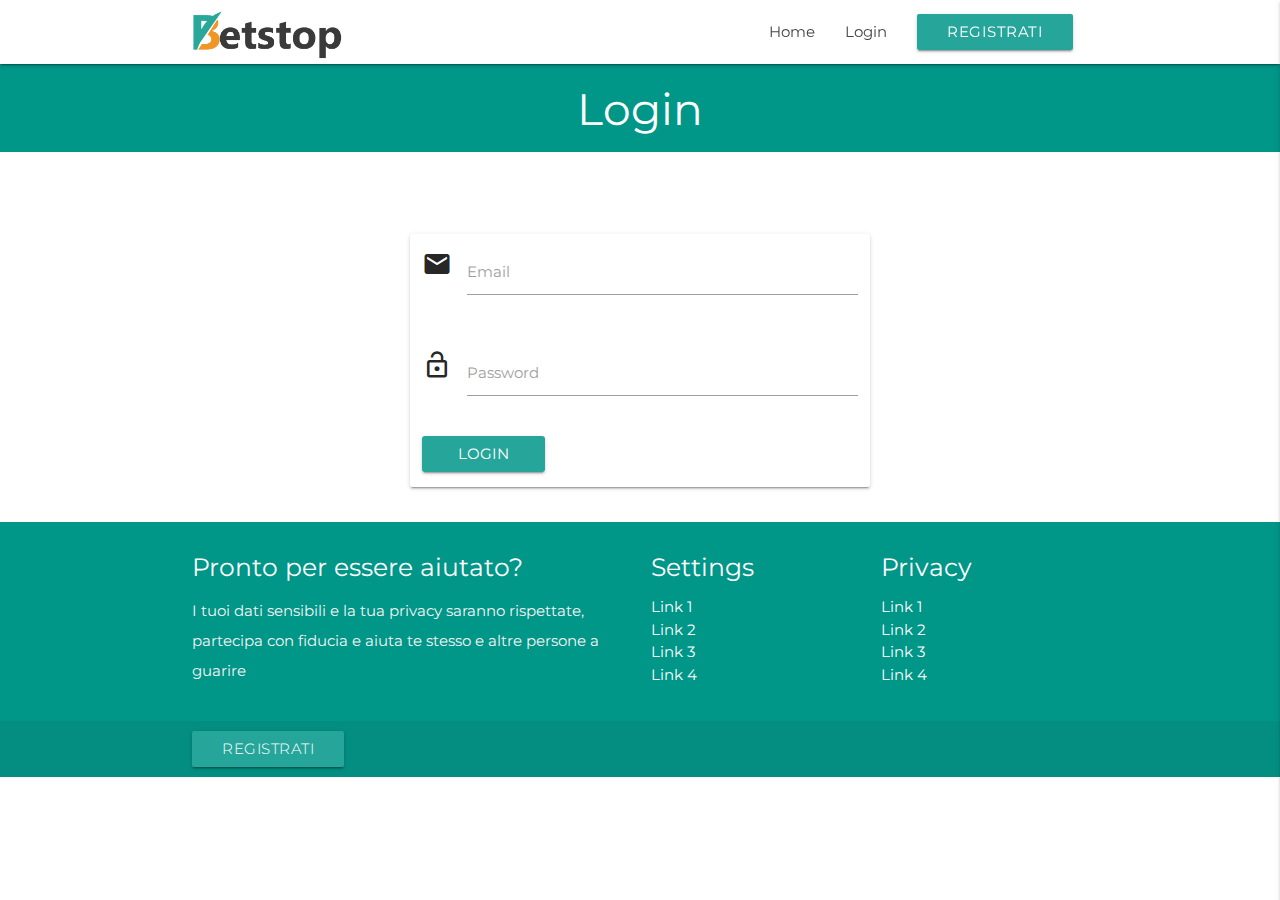
==== login.html @ 393b6f46 "added all page elements" ====
<!DOCTYPE html>
<html lang="en">
<head>
  <meta http-equiv="Content-Type" content="text/html; charset=UTF-8"/>
  <meta name="viewport" content="width=device-width, initial-scale=1"/>
  <title>Betstop - Login</title>
  <link rel="shortcut icon" type="image/png" href="img/favicon-logo.png"/>

  <!-- CSS  -->
  <link href="https://fonts.googleapis.com/icon?family=Material+Icons" rel="stylesheet">
  <link href="css/materialize.css" type="text/css" rel="stylesheet" media="screen,projection"/>
  <link href="https://fonts.googleapis.com/css?family=Montserrat" rel="stylesheet">
  <link rel="stylesheet" href="css/slick.css">
  <link rel="stylesheet" href="css/slick-theme.css">
  <link href="css/style.css" type="text/css" rel="stylesheet" media="screen,projection"/>
</head>
<body>
<main>
    <div class="navbar-fixed">
     <nav class="white" role="navigation">
        <div class="nav-wrapper container">
          <a id="logo-container" href="index.html" class="brand-logo"><img src="img/bstop-logo.png" alt="Logo Betstop"></a>
          <ul class="right hide-on-med-and-down">
            <li><a href="index.html">Home</a></li>
            <li><a href="login.html">Login</a></li>
            <li><a href="#modal1" class="waves-effect waves-light btn modal-trigger" data-target="modal1">Registrati</a></li>
          </ul>

          <ul id="nav-mobile" class="side-nav">
            <li><a href="#perche"><i class="material-icons">&#xE7EF;</i> Chi siamo</a></li>
            <li><a href="login.html"><i class="material-icons">&#xE899;</i> Login</a></li>
            <li><a href="registrati.html" class="waves-effect waves-light btn">Registrati</a></li>
          </ul>
          <a href="#" data-activates="nav-mobile" class="button-collapse"><i class="material-icons">menu</i></a>
        </div>
      </nav>
     </div>
     
     <div class="banner valign-wrapper teal">
         <div class="container">
             <h3 class="white-text center-align">Login</h3>
         </div>
     </div>
     <section class="content">
         <div class="container">
             <div class="row">
                 <div class="col s12 m3"></div>
                 
                 <form class="col s12 m6 card">
                  <div class="row">
                    <div class="input-field col s12">
                      <i class="material-icons prefix">&#xE158;</i>
                      <input id="email" type="email" class="validate">
                      <label for="email">Email</label>
                    </div>
                  </div>
                  <div class="row">
                    <div class="input-field col s12">
                      <i class="material-icons prefix">&#xE898;</i>
                      <input id="password" type="password" class="validate">
                      <label for="password">Password</label>
                    </div>
                  </div>
                  <input type="submit" value="Login" class="waves-effect waves-light btn">
                </form>
                
                <div class="col s12 m3"></div>
             </div>
         </div>
     </section>
</main> 
   

  <footer class="page-footer teal">
    <div class="container">
      <div class="row">
        <div class="col l6 s12">
          <h5 class="white-text">Pronto per essere aiutato?</h5>
          <p class="grey-text text-lighten-4">I tuoi dati sensibili e la tua privacy saranno rispettate, partecipa con fiducia e aiuta te stesso e altre persone a guarire</p>


        </div>
        <div class="col l3 s12">
          <h5 class="white-text">Settings</h5>
          <ul>
            <li><a class="white-text" href="#!">Link 1</a></li>
            <li><a class="white-text" href="#!">Link 2</a></li>
            <li><a class="white-text" href="#!">Link 3</a></li>
            <li><a class="white-text" href="#!">Link 4</a></li>
          </ul>
        </div>
        <div class="col l3 s12">
          <h5 class="white-text">Privacy</h5>
          <ul>
            <li><a class="white-text" href="#!">Link 1</a></li>
            <li><a class="white-text" href="#!">Link 2</a></li>
            <li><a class="white-text" href="#!">Link 3</a></li>
            <li><a class="white-text" href="#!">Link 4</a></li>
          </ul>
        </div>
      </div>
    </div>
    <div class="footer-copyright">
      <div class="container">
      <!-- Modal Trigger -->
      <a class="waves-effect waves-light btn modal-trigger" href="#modal2">Registrati</a>
      </div>
      
    </div>
  </footer>
  
   <!-- MODALS -->
  <div id="modal1" class="modal">
    <div class="modal-content">
      <h4>Modal Header</h4>
      <div class="row">
        <form class="col s12">
          <div class="row">
            <div class="input-field col s12 m6">
              <input id="first_name" type="text" class="validate" data-length="15">
              <label for="first_name">Nome</label>
            </div>
            <div class="input-field col s12 m6">
              <input id="last_name" type="text" class="validate" data-length="10">
              <label for="last_name">Cognome</label>
            </div>
          </div>
          <div class="row">
            <div class="input-field col s12 m6">
              <input id="date-of-birth" type="text" class="validate datepicker">
              <label for="date">Data di Nascita</label>
            </div>
            <div class="input-field col s12 m6">
                <select multiple>
                  <option value="1">Italia</option>
                  <option value="2">Belgium</option>
                  <option value="3">Germania</option>
                </select>
                <label>Stato</label>
              </div>
          </div>
          <div class="row">
              <div class="input-field col s12 m6">
                <select multiple>
                  <option value="" disabled selected>Choose your option</option>
                  <option value="1">Modena</option>
                  <option value="2">Castelfranco</option>
                  <option value="3">Bomporto</option>
                </select>
                <label>Località</label>
              </div>
              <div class="input-field col s12 m6">
                <select>
                  <optgroup label="MO">
                    <option value="1">Modena</option>
                    <option value="2">Vignola</option>
                  </optgroup>
                  <optgroup label="BO">
                    <option value="3">Bologna</option>
                    <option value="4">Castelmaggiore</option>
                  </optgroup>
                </select>
                <label>Provincia</label>
              </div>
          </div>
          <div class="row">
            <div class="input-field col s12 m6">
              <input id="indirizzo" type="text" class="validate" data-length="20">
              <label for="first_name">Indirizzo</label>
            </div>
            <div class="input-field col s12 m6">
              <input id="cap" type="text" class="validate number" data-length="5">
              <label for="last_name">CAP</label>
            </div>
          </div>
          <div class="row">
            <div class="input-field col s12">
              <input id="email" type="email" class="validate">
              <label for="email">Email</label>
            </div>
          </div>
          <div class="row">
            <div class="input-field col s12">
              <input id="password" type="password" class="validate">
              <label for="password">Password</label>
            </div>
          </div>
          <div class="row">
            <div class="input-field col s12">
              <input id="password" type="password" class="validate">
              <label for="password">Repeat Password</label>
            </div>
          </div>
          <button class="btn waves-effect waves-light" type="submit" name="action">Invia
            <i class="material-icons right">send</i>
          </button>
        </form>
      </div>
    </div>
    <div class="modal-footer">
      <a href="#!" class="modal-action modal-close waves-effect waves-green btn-flat">Chiudi</a>
    </div>
  </div>
  
  <!-- Modal Structure Bottom Sheet -->
  <div id="modal2" class="modal bottom-sheet">
    <div class="modal-content">
      <h4>Modal Header</h4>
      <div class="row">
        <form class="col s12">
          <div class="row">
            <div class="input-field col s12 m6">
              <input id="first_name" type="text" class="validate" data-length="15">
              <label for="first_name">Nome</label>
            </div>
            <div class="input-field col s12 m6">
              <input id="last_name" type="text" class="validate" data-length="10">
              <label for="last_name">Cognome</label>
            </div>
          </div>
          <div class="row">
            <div class="input-field col s12 m6">
              <input id="date-of-birth" type="text" class="validate datepicker">
              <label for="date">Data di Nascita</label>
            </div>
            <div class="input-field col s12 m6">
                <select multiple>
                  <option value="1">Italia</option>
                  <option value="2">Belgium</option>
                  <option value="3">Germania</option>
                </select>
                <label>Stato</label>
              </div>
          </div>
          <div class="row">
              <div class="input-field col s12 m6">
                <select multiple>
                  <option value="" disabled selected>Choose your option</option>
                  <option value="1">Modena</option>
                  <option value="2">Castelfranco</option>
                  <option value="3">Bomporto</option>
                </select>
                <label>Località</label>
              </div>
              <div class="input-field col s12 m6">
                <select>
                  <optgroup label="MO">
                    <option value="1">Modena</option>
                    <option value="2">Vignola</option>
                  </optgroup>
                  <optgroup label="BO">
                    <option value="3">Bologna</option>
                    <option value="4">Castelmaggiore</option>
                  </optgroup>
                </select>
                <label>Provincia</label>
              </div>
          </div>
          <div class="row">
            <div class="input-field col s12 m6">
              <input id="indirizzo" type="text" class="validate" data-length="20">
              <label for="first_name">Indirizzo</label>
            </div>
            <div class="input-field col s12 m6">
              <input id="cap" type="text" class="validate number" data-length="5">
              <label for="last_name">CAP</label>
            </div>
          </div>
          <div class="row">
            <div class="input-field col s12">
              <input id="email" type="email" class="validate">
              <label for="email">Email</label>
            </div>
          </div>
          <div class="row">
            <div class="input-field col s12">
              <input id="password" type="password" class="validate">
              <label for="password">Password</label>
            </div>
          </div>
          <div class="row">
            <div class="input-field col s12">
              <input id="password" type="password" class="validate">
              <label for="password">Repeat Password</label>
            </div>
          </div>
          <button class="btn waves-effect waves-light" type="submit" name="action">Invia
            <i class="material-icons right">send</i>
          </button>
        </form>
      </div>
    </div>
    <div class="modal-footer">
      <a href="#!" class="modal-action modal-close waves-effect waves-green btn-flat">Chiudi</a>
    </div>
  </div>


  <!--  Scripts-->
  <script src="https://code.jquery.com/jquery-2.1.1.min.js"></script>
  <script src="js/materialize.min.js"></script>
  <script src="js/jquery.slides.min.js"></script>
  <script src="js/parallax.min.js"></script>
  <script src="js/slick.min.js"></script>
  <script src="js/app.js"></script>

  </body>
</html>
---- css/style.css ----
/*======== GLOBAL STYLES ===============*/
html {
    font-family: 'Montserrat', sans-serif;
}

body {
	-webkit-font-smoothing: antialiased;
	-moz-osx-font-smoothing: grayscale;
}

section {
    margin: 0 auto;
    padding-top: 5rem;
}

section#perche {
    width: 75%;
}
nav ul a,
nav .brand-logo {
  color: #444;
}
.brand-logo img {
    width: 150px;
    margin: 10px 0;
}

h3.sub-title, h4.sub-title, h5.sub-title {
    color: #26a69a;
}
h3.sub-title::after {
  display: block;
  content: "";
  height: 2px;
  background-color: #26a69a;
  width: 100px;
  margin: 20px auto 0 auto;
}

p {
  line-height: 2rem;
}

.button-collapse {
  color: #26a69a;
}

/*================== HEADER ============*/

.parallax-container {
  background: radial-gradient(rgba(0, 0, 0, 0.57), rgba(0, 0, 0, 0.71)), url('../img/support.jpg');
  min-height: 80vh;
  line-height: 0;
  height: auto;
  color: #fff;
}

.parallax-container .section {
    width: 100%;
  }

.title-primary {
    animation: fadeIn 2s;
}
.title-secondary {
    animation: moveInLeft 3s;
}

/*============== ABOUT =============*/
.heart {
    color: #ee9526;
   -webkit-animation: pulse 2s infinite;
           animation: pulse 2s infinite;
 }

.material-icons {
    font-size: 6rem;
}

section#perche .material-icon {
    color: red;
}

@media only screen and (max-width : 992px) {
  .parallax-container .section {
    position: absolute;
    top: 30%;
  }
  #index-banner .section {
    top: 10%;
  }
}

@media only screen and (max-width : 600px) {
  #index-banner .section {
    top: 0;
  }
}

.icon-block {
  padding: 0 15px;
}
.icon-block .material-icons {
  font-size: inherit;
}

/*============= FOOTER ============*/
footer.page-footer {
  margin: 0;
}

footer .footer-logo {
    width: 150px;
    max-width: 100%;
}
/*============= TESTIMONIAL && SLIDER ============*/
.thumbs {
    color: #26a69a;
    padding-top: 15px;
}

.slick-prev,
 .slick-next {
   background: #26a69a;
   width: 40px;
   height: 40px;
   z-index: 1;
 }
 .slick-prev:hover,
 .slick-next:hover {
   background: #ee9526;
 }
 .slick-prev {
   left: 0;
 }
 .slick-next {
   right: 0;
 }

/*=============== REGISTRATI && LOGIN =================*/
.waves-input-wrapper {
    margin-bottom: 15px;
}

/*=============== ANIMATIONS ================*/
@keyframes pulse {
   0% {
     -webkit-transform: scale(1);
             transform: scale(1);
   }
   45% {
     -webkit-transform: scale(1.1);
             transform: scale(1.1);
   }
   75% {
     -webkit-transform: scale(1.2);
             transform: scale(1.2);
   }
   100% {
     -webkit-transform: scale(1);
             transform: scale(1);
   }
 }

@keyframes moveInLeft {
    0% {
        opacity: 0;
        transform: translateX(-10rem);
    }
    80% {
        transform: translateX(1rem);
    }
    100% {
        opacity: 1;
        transform: translate(0);
    }
}

@keyframes fadeIn {
    0% {
        opacity: 0;
        transform: translateX(10rem);
    }
    80% {
        transform: translateX(-1rem);
    }
    100% {
        opacity: 1;
        transform: translate(0);
    }
}
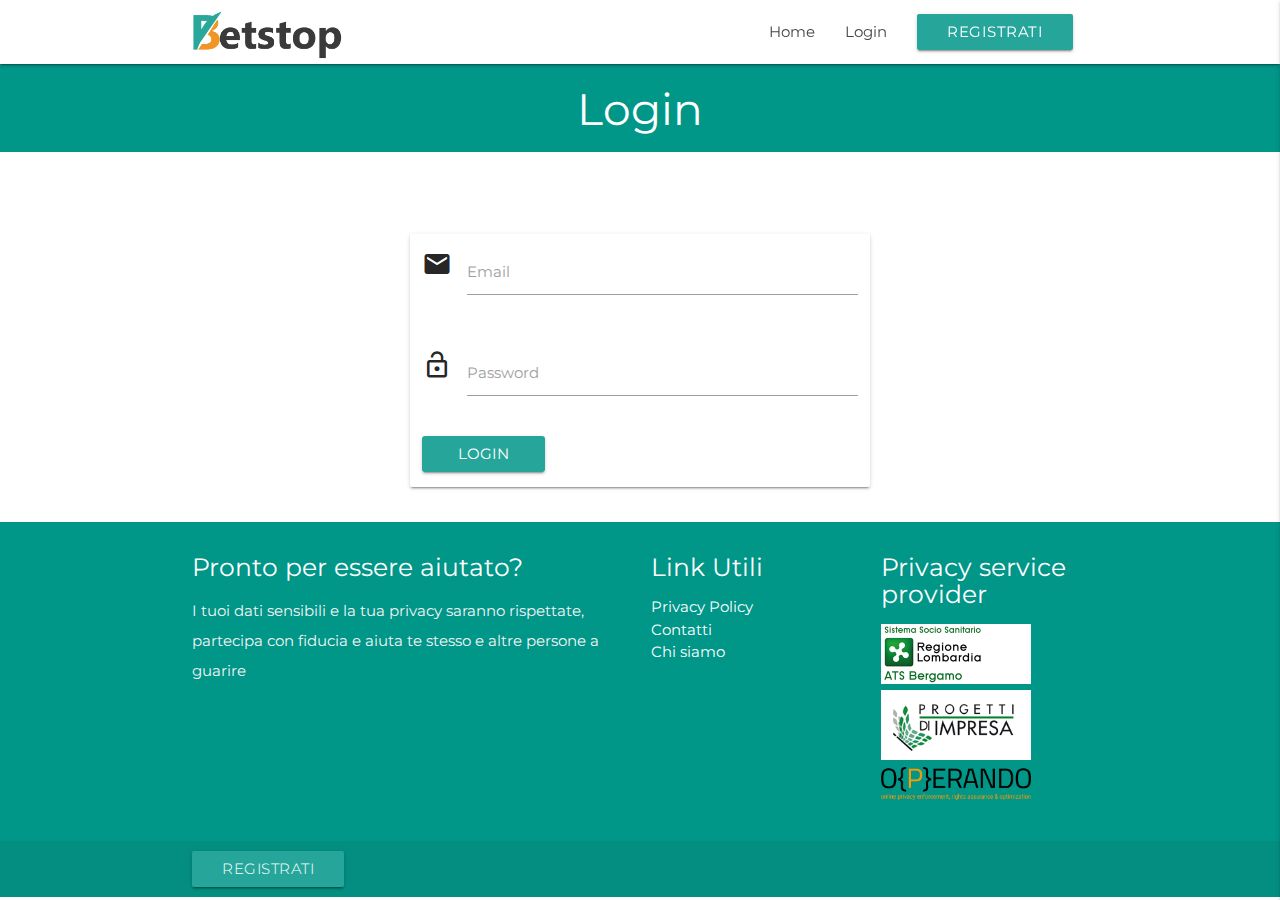
==== commit 38eb258b: "modified footer" ====
--- a/login.html
+++ b/login.html
@@ -71,43 +71,42 @@
 </main> 
    
 
-  <footer class="page-footer teal">
-    <div class="container">
-      <div class="row">
-        <div class="col l6 s12">
-          <h5 class="white-text">Pronto per essere aiutato?</h5>
-          <p class="grey-text text-lighten-4">I tuoi dati sensibili e la tua privacy saranno rispettate, partecipa con fiducia e aiuta te stesso e altre persone a guarire</p>
-
-
-        </div>
-        <div class="col l3 s12">
-          <h5 class="white-text">Settings</h5>
-          <ul>
-            <li><a class="white-text" href="#!">Link 1</a></li>
-            <li><a class="white-text" href="#!">Link 2</a></li>
-            <li><a class="white-text" href="#!">Link 3</a></li>
-            <li><a class="white-text" href="#!">Link 4</a></li>
-          </ul>
-        </div>
-        <div class="col l3 s12">
-          <h5 class="white-text">Privacy</h5>
-          <ul>
-            <li><a class="white-text" href="#!">Link 1</a></li>
-            <li><a class="white-text" href="#!">Link 2</a></li>
-            <li><a class="white-text" href="#!">Link 3</a></li>
-            <li><a class="white-text" href="#!">Link 4</a></li>
-          </ul>
-        </div>
-      </div>
-    </div>
-    <div class="footer-copyright">
-      <div class="container">
-      <!-- Modal Trigger -->
-      <a class="waves-effect waves-light btn modal-trigger" href="#modal2">Registrati</a>
-      </div>
-      
-    </div>
-  </footer>
+<footer class="page-footer teal">
+<div class="container">
+  <div class="row">
+    <div class="col l6 s12">
+      <h5 class="white-text">Pronto per essere aiutato?</h5>
+      <p class="grey-text text-lighten-4">I tuoi dati sensibili e la tua privacy saranno rispettate, partecipa con fiducia e aiuta te stesso e altre persone a guarire</p>
+    </div>
+
+    <div class="col l3 s12">
+      <h5 class="white-text">Link Utili</h5>
+      <ul>
+        <li><a class="white-text" href="#!">Privacy Policy</a></li>
+        <li><a class="white-text" href="#!">Contatti</a></li>
+        <li><a class="white-text" href="#!">Chi siamo</a></li>
+      </ul>
+    </div>
+
+    <div class="col l3 s12">
+      <h5 class="white-text">Privacy service provider</h5>
+      <ul>
+        <li><a class="white-text" href="http://www.ats-bg.it/servizi/notizie/notizie_homepage.aspx" target="_blank"><img class="footer-logo" src="img/logo-asl-bergamo.png" alt="Logo ASL Bergamo"></a></li>
+        <li><a class="white-text" href="http://www.progettidiimpresa.it/servizi/notizie/notizie_homepage.aspx" target="_blank"><img class="footer-logo" src="img/pdi-piccolo.png" alt="Logo ASL Bergamo"></a></li>
+        <li><a class="white-text" href="https://www.operando.eu/servizi/notizie/notizie_homepage.aspx" target="_blank"><img class="footer-logo" src="img/operando-full-logo.png" alt="Logo ASL Bergamo"></a></li>
+      </ul>
+    </div>
+
+  </div>
+</div>
+<div class="footer-copyright">
+  <div class="container">
+  <!-- Modal Trigger -->
+  <a class="waves-effect waves-light btn modal-trigger" href="#modal2">Registrati</a>
+  </div>
+
+</div>
+</footer>
   
    <!-- MODALS -->
   <div id="modal1" class="modal">
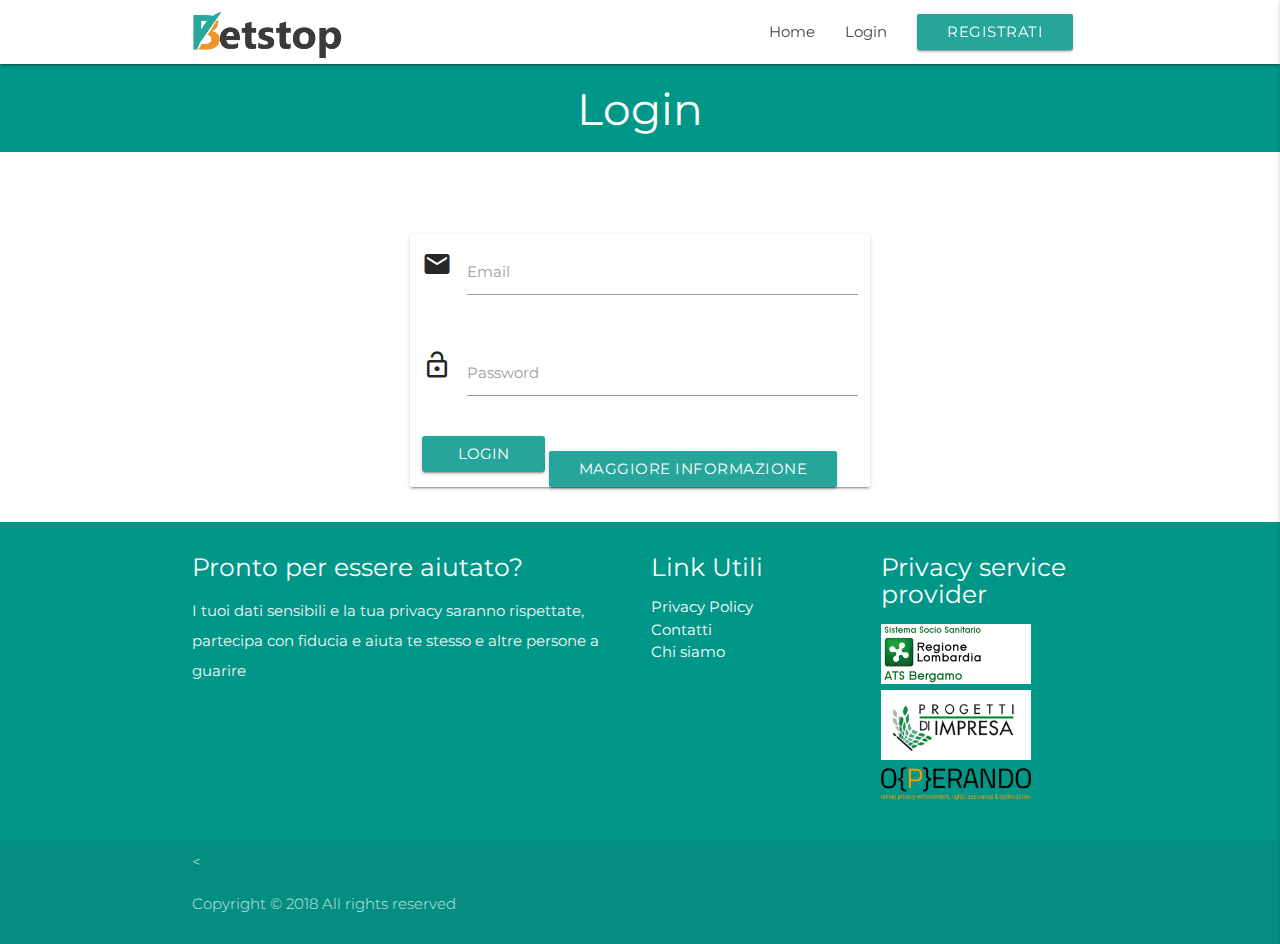
==== commit df57fbd3: "modified login and registrati pages" ====
--- a/login.html
+++ b/login.html
@@ -27,7 +27,7 @@
           </ul>
 
           <ul id="nav-mobile" class="side-nav">
-            <li><a href="#perche"><i class="material-icons">&#xE7EF;</i> Chi siamo</a></li>
+            <li><a href="index.html"><i class="material-icons">&#xE7EF;</i> Home</a></li>
             <li><a href="login.html"><i class="material-icons">&#xE899;</i> Login</a></li>
             <li><a href="registrati.html" class="waves-effect waves-light btn">Registrati</a></li>
           </ul>
@@ -61,9 +61,11 @@
                       <label for="password">Password</label>
                     </div>
                   </div>
+                  
                   <input type="submit" value="Login" class="waves-effect waves-light btn">
+                  <!-- Modal Trigger -->
+                  <a class="waves-effect waves-light btn modal-trigger" href="#modal1">Maggiore Informazione</a>
                 </form>
-                
                 <div class="col s12 m3"></div>
              </div>
          </div>
@@ -101,8 +103,7 @@
 </div>
 <div class="footer-copyright">
   <div class="container">
-  <!-- Modal Trigger -->
-  <a class="waves-effect waves-light btn modal-trigger" href="#modal2">Registrati</a>
+  <<p class="light">Copyright &copy; 2018 All rights reserved</p>
   </div>
 
 </div>
@@ -111,182 +112,39 @@
    <!-- MODALS -->
   <div id="modal1" class="modal">
     <div class="modal-content">
-      <h4>Modal Header</h4>
+      <h4>MAGGIORE INFORMAZIONE</h4>
+      <hr>
       <div class="row">
-        <form class="col s12">
-          <div class="row">
-            <div class="input-field col s12 m6">
-              <input id="first_name" type="text" class="validate" data-length="15">
-              <label for="first_name">Nome</label>
-            </div>
-            <div class="input-field col s12 m6">
-              <input id="last_name" type="text" class="validate" data-length="10">
-              <label for="last_name">Cognome</label>
-            </div>
-          </div>
-          <div class="row">
-            <div class="input-field col s12 m6">
-              <input id="date-of-birth" type="text" class="validate datepicker">
-              <label for="date">Data di Nascita</label>
-            </div>
-            <div class="input-field col s12 m6">
-                <select multiple>
-                  <option value="1">Italia</option>
-                  <option value="2">Belgium</option>
-                  <option value="3">Germania</option>
-                </select>
-                <label>Stato</label>
-              </div>
-          </div>
-          <div class="row">
-              <div class="input-field col s12 m6">
-                <select multiple>
-                  <option value="" disabled selected>Choose your option</option>
-                  <option value="1">Modena</option>
-                  <option value="2">Castelfranco</option>
-                  <option value="3">Bomporto</option>
-                </select>
-                <label>Località</label>
-              </div>
-              <div class="input-field col s12 m6">
-                <select>
-                  <optgroup label="MO">
-                    <option value="1">Modena</option>
-                    <option value="2">Vignola</option>
-                  </optgroup>
-                  <optgroup label="BO">
-                    <option value="3">Bologna</option>
-                    <option value="4">Castelmaggiore</option>
-                  </optgroup>
-                </select>
-                <label>Provincia</label>
-              </div>
-          </div>
-          <div class="row">
-            <div class="input-field col s12 m6">
-              <input id="indirizzo" type="text" class="validate" data-length="20">
-              <label for="first_name">Indirizzo</label>
-            </div>
-            <div class="input-field col s12 m6">
-              <input id="cap" type="text" class="validate number" data-length="5">
-              <label for="last_name">CAP</label>
-            </div>
-          </div>
-          <div class="row">
-            <div class="input-field col s12">
-              <input id="email" type="email" class="validate">
-              <label for="email">Email</label>
-            </div>
-          </div>
-          <div class="row">
-            <div class="input-field col s12">
-              <input id="password" type="password" class="validate">
-              <label for="password">Password</label>
-            </div>
-          </div>
-          <div class="row">
-            <div class="input-field col s12">
-              <input id="password" type="password" class="validate">
-              <label for="password">Repeat Password</label>
-            </div>
-          </div>
-          <button class="btn waves-effect waves-light" type="submit" name="action">Invia
-            <i class="material-icons right">send</i>
-          </button>
-        </form>
-      </div>
-    </div>
-    <div class="modal-footer">
-      <a href="#!" class="modal-action modal-close waves-effect waves-green btn-flat">Chiudi</a>
-    </div>
-  </div>
-  
-  <!-- Modal Structure Bottom Sheet -->
-  <div id="modal2" class="modal bottom-sheet">
-    <div class="modal-content">
-      <h4>Modal Header</h4>
-      <div class="row">
-        <form class="col s12">
-          <div class="row">
-            <div class="input-field col s12 m6">
-              <input id="first_name" type="text" class="validate" data-length="15">
-              <label for="first_name">Nome</label>
-            </div>
-            <div class="input-field col s12 m6">
-              <input id="last_name" type="text" class="validate" data-length="10">
-              <label for="last_name">Cognome</label>
-            </div>
-          </div>
-          <div class="row">
-            <div class="input-field col s12 m6">
-              <input id="date-of-birth" type="text" class="validate datepicker">
-              <label for="date">Data di Nascita</label>
-            </div>
-            <div class="input-field col s12 m6">
-                <select multiple>
-                  <option value="1">Italia</option>
-                  <option value="2">Belgium</option>
-                  <option value="3">Germania</option>
-                </select>
-                <label>Stato</label>
-              </div>
-          </div>
-          <div class="row">
-              <div class="input-field col s12 m6">
-                <select multiple>
-                  <option value="" disabled selected>Choose your option</option>
-                  <option value="1">Modena</option>
-                  <option value="2">Castelfranco</option>
-                  <option value="3">Bomporto</option>
-                </select>
-                <label>Località</label>
-              </div>
-              <div class="input-field col s12 m6">
-                <select>
-                  <optgroup label="MO">
-                    <option value="1">Modena</option>
-                    <option value="2">Vignola</option>
-                  </optgroup>
-                  <optgroup label="BO">
-                    <option value="3">Bologna</option>
-                    <option value="4">Castelmaggiore</option>
-                  </optgroup>
-                </select>
-                <label>Provincia</label>
-              </div>
-          </div>
-          <div class="row">
-            <div class="input-field col s12 m6">
-              <input id="indirizzo" type="text" class="validate" data-length="20">
-              <label for="first_name">Indirizzo</label>
-            </div>
-            <div class="input-field col s12 m6">
-              <input id="cap" type="text" class="validate number" data-length="5">
-              <label for="last_name">CAP</label>
-            </div>
-          </div>
-          <div class="row">
-            <div class="input-field col s12">
-              <input id="email" type="email" class="validate">
-              <label for="email">Email</label>
-            </div>
-          </div>
-          <div class="row">
-            <div class="input-field col s12">
-              <input id="password" type="password" class="validate">
-              <label for="password">Password</label>
-            </div>
-          </div>
-          <div class="row">
-            <div class="input-field col s12">
-              <input id="password" type="password" class="validate">
-              <label for="password">Repeat Password</label>
-            </div>
-          </div>
-          <button class="btn waves-effect waves-light" type="submit" name="action">Invia
-            <i class="material-icons right">send</i>
-          </button>
-        </form>
+        <div class="col s12">
+            <p class="light">
+                <a href="#">Clicca qui</a> per accedere al pannello di controllo di
+                Operando  per impostare i permessi di accesso ai tuoi dati personali.
+            </p>
+            <p class="light">
+                Se vuoi ricevere aiuto dai medici dell’ASL di Bergamo assicurati di concedergli l’accesso ai tuoi dati personali di contatto come nome, cognome, telefono, e-mail.
+            </p>
+            <p class="light">
+                Fino a quando non definirai le regole di accesso ai tuoi dati personali, betSTOP non potrà accedere a nessuno dei tuoi dati personali.
+            </p>
+        </div>
+        <div class="col m3"><img src="img/secure-emblem.png" alt="" class="logo-lightbox"></div>
+        <div class="col m9">
+            <h5>Proteggiamo i tuoi acquisti.</h5>
+            <p class="light">Lorem ipsum dolor sit amet, consectetur adipisicing elit. Quibusdam aspernatur consequuntur vel accusamus veritatis iure.</p>
+            <a href="#">Scopri di più</a>
+        </div>
+        <br>
+        <hr>
+        <div class="col m5">
+            <img src="img/operando-full-logo.png" alt="" class="logo-lightbox">
+        </div>
+        <div class="col m7">
+            <h5>Operando protegge la tua privacy</h5>
+            <hr>
+            <p>Operando rende sicuri i tuoi dati personali, facili da gestire e permette di avere il controllo sulla tua privacy online.
+
+            Tramite un pannello di amministrazione facile da utilizzare, puoi esprimere le preferenze di accesso ai tuoi dati personali e verificare come esse vengono applicate in modo trasparente.</p>
+        </div>
       </div>
     </div>
     <div class="modal-footer">
--- a/css/style.css
+++ b/css/style.css
@@ -47,8 +47,10 @@
 
 /*================== HEADER ============*/
 
+#sidenav-overlay { z-index: 1; }
+
 .parallax-container {
-  background: radial-gradient(rgba(0, 0, 0, 0.57), rgba(0, 0, 0, 0.71)), url('../img/support.jpg');
+  background: radial-gradient(rgba(0, 0, 0, 0.57), rgba(0, 0, 0, 0.71)), url('../img/support1.jpg') center / cover;
   min-height: 80vh;
   line-height: 0;
   height: auto;
@@ -104,6 +106,16 @@
   font-size: inherit;
 }
 
+/*================== TESTIMONIAL =========*/
+#testimonial-section blockquote em {
+    font-size: 1.6rem;
+}
+
+/*================== FAB CONTACT =========*/
+.fixed-action-btn {
+    animation: fadeIn 4s ease-in-out;
+}
+
 /*============= FOOTER ============*/
 footer.page-footer {
   margin: 0;
@@ -113,6 +125,11 @@
     width: 150px;
     max-width: 100%;
 }
+.emblem {
+    width: 150px;
+    max-width: 100%;
+}
+
 /*============= TESTIMONIAL && SLIDER ============*/
 .thumbs {
     color: #26a69a;
@@ -142,6 +159,10 @@
     margin-bottom: 15px;
 }
 
+.logo-lightbox {
+    max-width: 100%;
+}
+
 /*=============== ANIMATIONS ================*/
 @keyframes pulse {
    0% {
@@ -188,4 +209,21 @@
         opacity: 1;
         transform: translate(0);
     }
+}
+
+/*======================= MEDIA QUERIES ==================*/
+@media only screen and (max-width: 768px) {
+    footer {
+        text-align: center;
+        max-width: 100%;
+    }
+    footer.page-footer {
+        margin: 0 auto;
+}
+}
+
+@media only screen and (max-width: 480px) {
+    .title-primary {
+        font-size: 2.75rem;
+    }
 }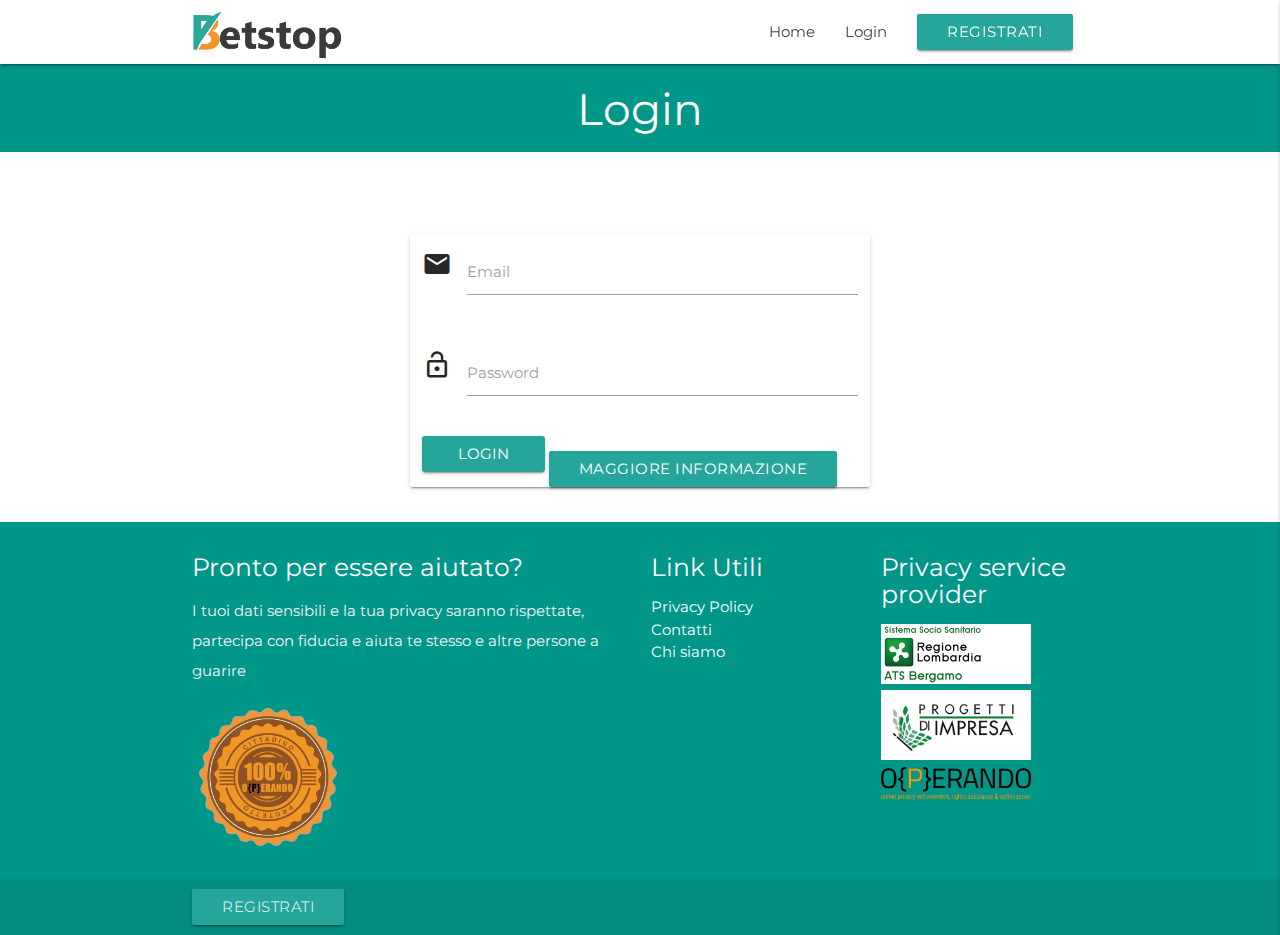
==== commit a78505f0: "modified the footer for all pages" ====
--- a/login.html
+++ b/login.html
@@ -74,40 +74,42 @@
    
 
 <footer class="page-footer teal">
-<div class="container">
-  <div class="row">
-    <div class="col l6 s12">
-      <h5 class="white-text">Pronto per essere aiutato?</h5>
-      <p class="grey-text text-lighten-4">I tuoi dati sensibili e la tua privacy saranno rispettate, partecipa con fiducia e aiuta te stesso e altre persone a guarire</p>
+    <div class="container">
+      <div class="row">
+        <div class="col l6 s12">
+          <h5 class="white-text">Pronto per essere aiutato?</h5>
+          <p class="grey-text text-lighten-4">I tuoi dati sensibili e la tua privacy saranno rispettate, partecipa con fiducia e aiuta te stesso e altre persone a guarire</p>
+          <img class="emblem" src="img/secure-emblem.png" alt="Privacy Protect Emblem">
+        </div>
+        
+        <div class="col l3 s12">
+          <h5 class="white-text">Link Utili</h5>
+          <ul>
+            <li><a class="white-text" href="#!">Privacy Policy</a></li>
+            <li><a class="white-text" href="#!">Contatti</a></li>
+            <li><a class="white-text" href="#!">Chi siamo</a></li>
+          </ul>
+        </div>
+        
+        <div class="col l3 s12">
+          <h5 class="white-text">Privacy service provider</h5>
+          <ul>
+            <li><a class="white-text" href="http://www.ats-bg.it/servizi/notizie/notizie_homepage.aspx" target="_blank"><img class="footer-logo" src="img/logo-asl-bergamo.png" alt="Logo ASL Bergamo"></a></li>
+            <li><a class="white-text" href="http://www.progettidiimpresa.it/servizi/notizie/notizie_homepage.aspx" target="_blank"><img class="footer-logo" src="img/pdi-piccolo.png" alt="Logo ASL Bergamo"></a></li>
+            <li><a class="white-text" href="https://www.operando.eu/servizi/notizie/notizie_homepage.aspx" target="_blank"><img class="footer-logo" src="img/operando-full-logo.png" alt="Logo ASL Bergamo"></a></li>
+          </ul>
+        </div>
+        
+      </div>
     </div>
-
-    <div class="col l3 s12">
-      <h5 class="white-text">Link Utili</h5>
-      <ul>
-        <li><a class="white-text" href="#!">Privacy Policy</a></li>
-        <li><a class="white-text" href="#!">Contatti</a></li>
-        <li><a class="white-text" href="#!">Chi siamo</a></li>
-      </ul>
+    <div class="footer-copyright">
+      <div class="container">
+      <!-- Modal Trigger -->
+      <a class="waves-effect waves-light btn modal-trigger" href="#modal2">Registrati</a>
+      </div>
+      
     </div>
-
-    <div class="col l3 s12">
-      <h5 class="white-text">Privacy service provider</h5>
-      <ul>
-        <li><a class="white-text" href="http://www.ats-bg.it/servizi/notizie/notizie_homepage.aspx" target="_blank"><img class="footer-logo" src="img/logo-asl-bergamo.png" alt="Logo ASL Bergamo"></a></li>
-        <li><a class="white-text" href="http://www.progettidiimpresa.it/servizi/notizie/notizie_homepage.aspx" target="_blank"><img class="footer-logo" src="img/pdi-piccolo.png" alt="Logo ASL Bergamo"></a></li>
-        <li><a class="white-text" href="https://www.operando.eu/servizi/notizie/notizie_homepage.aspx" target="_blank"><img class="footer-logo" src="img/operando-full-logo.png" alt="Logo ASL Bergamo"></a></li>
-      </ul>
-    </div>
-
-  </div>
-</div>
-<div class="footer-copyright">
-  <div class="container">
-  <<p class="light">Copyright &copy; 2018 All rights reserved</p>
-  </div>
-
-</div>
-</footer>
+  </footer>
   
    <!-- MODALS -->
   <div id="modal1" class="modal">
